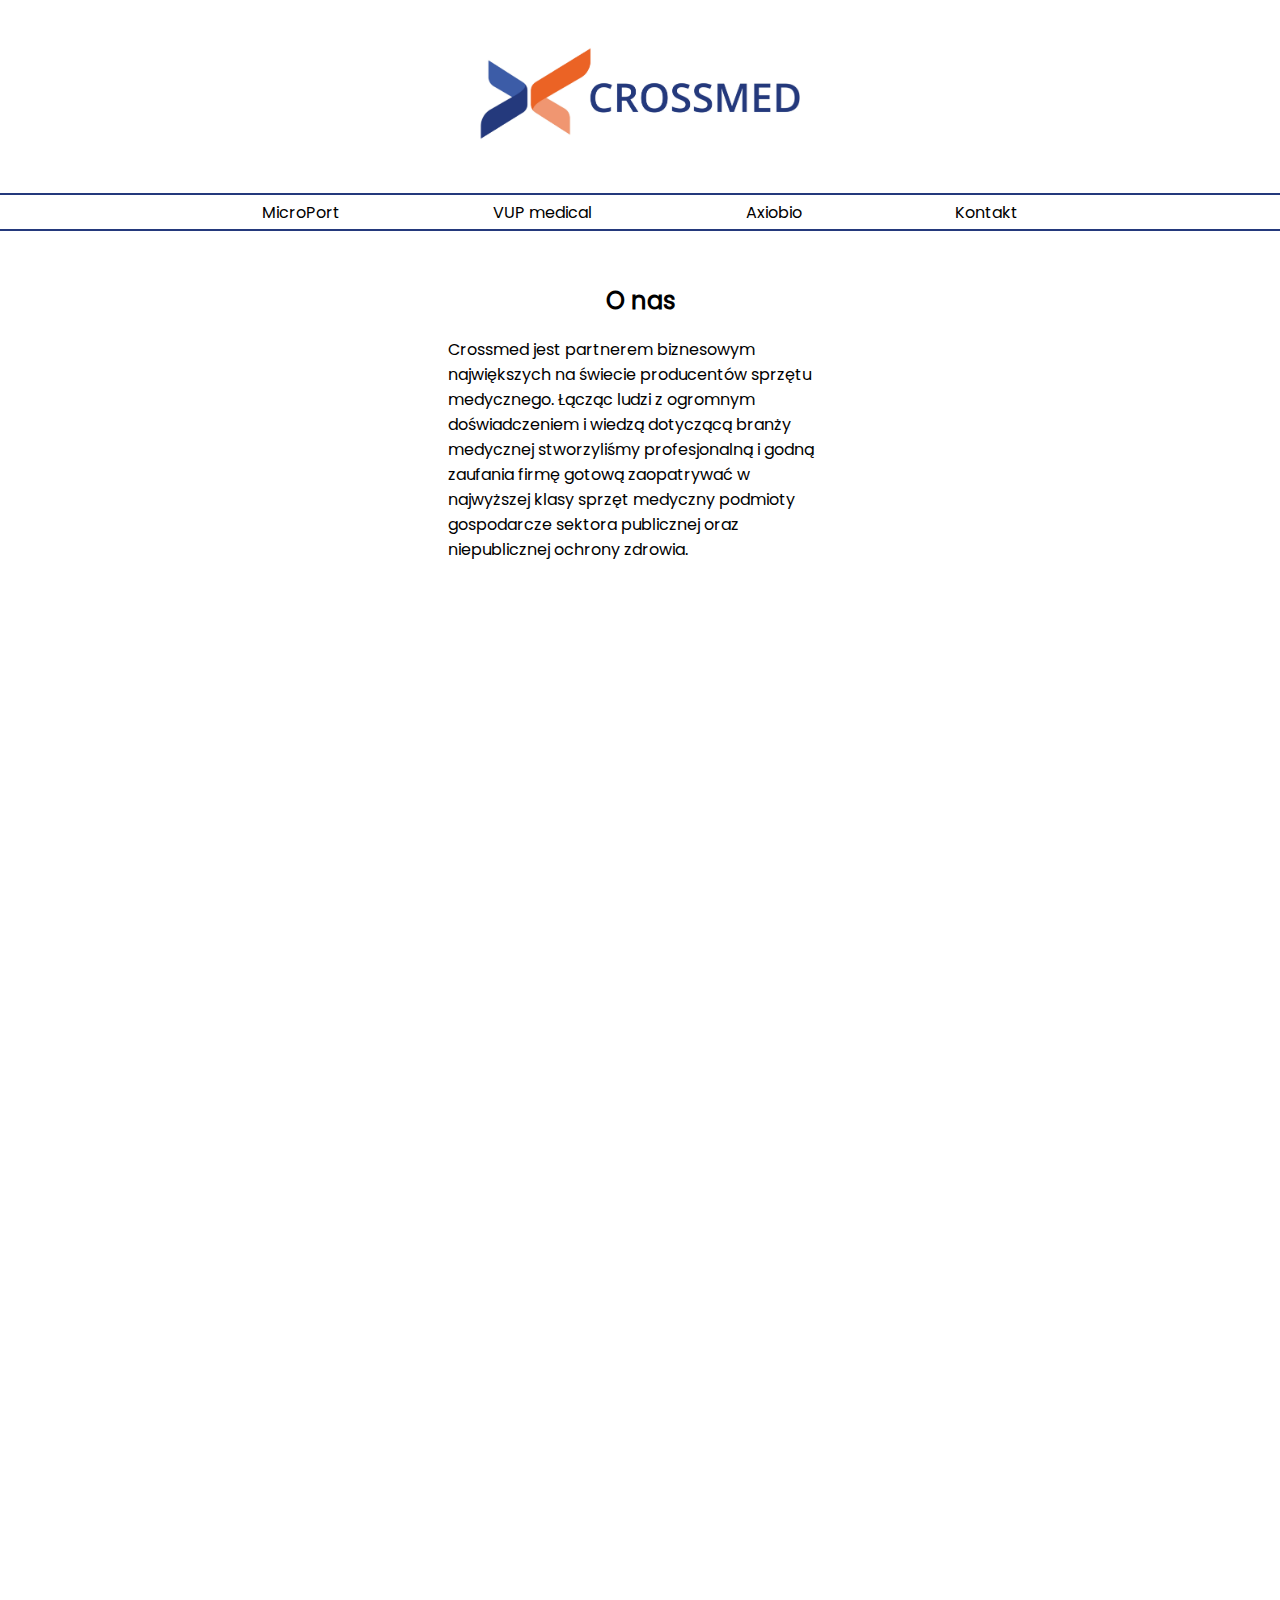
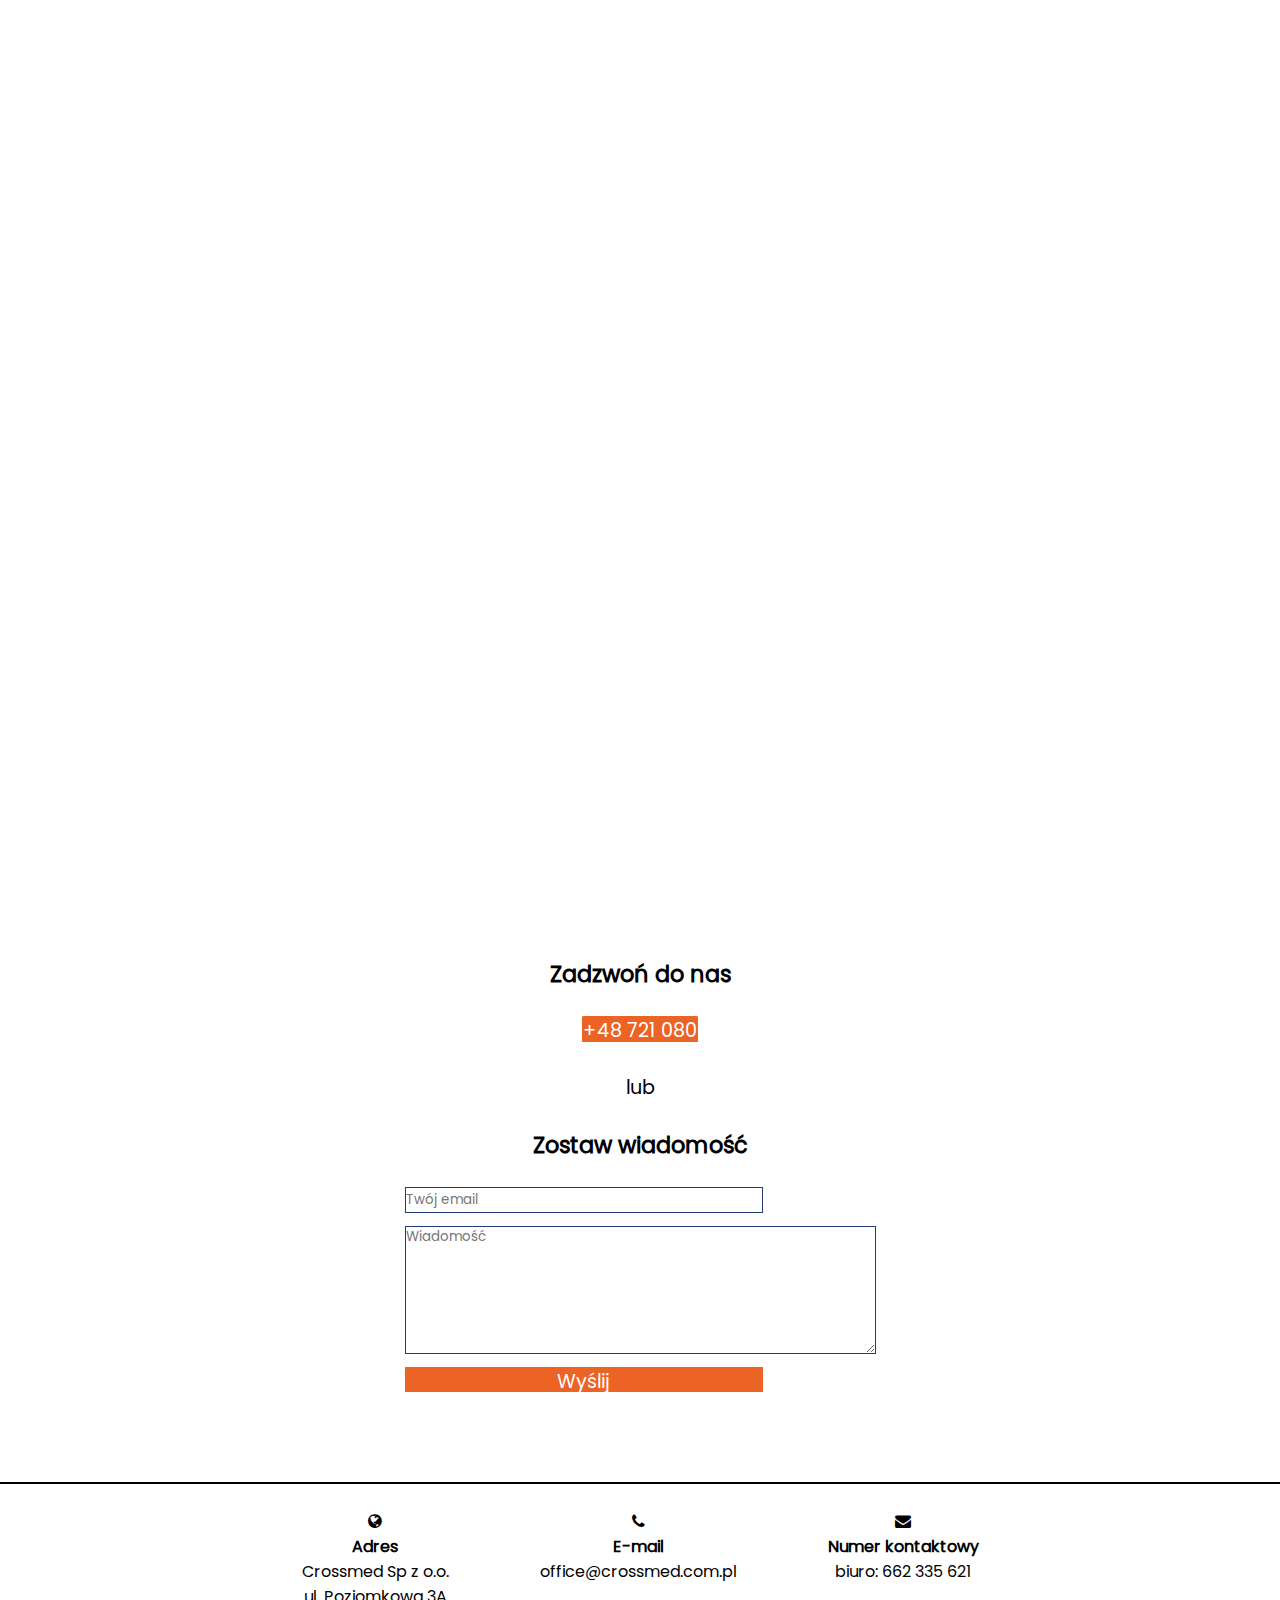
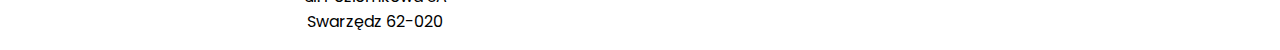
==== index.html @ 73113047 "Add files via upload" ====
<!DOCTYPE html>
<html lang="pl">

<head>
    <meta charset="UTF-8" />
    <title>Crossmed - dystrybucja sprzętu medycznego</title>
    <link rel="stylesheet" href="style.css" />
    <link rel="stylesheet" href="assets/css/fontello.css" />
    <link rel="stylesheet" href="https://cdnjs.cloudflare.com/ajax/libs/animate.css/4.1.1/animate.min.css" />
    <link rel>
</head>

<body>
    <main>
        <header>
            <img src="assets/logo_crossmed.jpg">
        </header>
        <nav>
            <a class="navElement" id="navMicroPort">MicroPort</a>

            <a class="navElement" id="navVUP">VUP medical</a>

            <a class="navElement" id="navAxiobio">Axiobio</a>

            <a class="navElement" id="navKontakt">Kontakt</a>
        </nav>
        <section class="about_us">
            <h1>
                O nas
            </h1>
            <article>

                Crossmed jest partnerem biznesowym największych na świecie producentów sprzętu medycznego.
                Łącząc ludzi z ogromnym doświadczeniem i wiedzą dotyczącą branży medycznej stworzyliśmy profesjonalną i godną zaufania firmę gotową zaopatrywać w najwyższej klasy sprzęt medyczny podmioty gospodarcze sektora publicznej oraz niepublicznej ochrony zdrowia.
            </article>
        </section>
        <h1 id="partners">
            Partnerzy
        </h1>

        <section class="company" id="MicroPort">


            <article>
                <h2>
                    MicroPort
                    <a href="https://www.microport.com/" target="_blank"><img src="assets/pictures/MicroPort-logo.png"></a>
                </h2>

                MicroPort to globalny producent urządzeń medycznych z siedzibą w Szanghaju w Chinach. Projektuje i wytwarza produkty dla szeregu dziedzin medycyny, w tym kardiologii, radiologii interwencyjnej, ortopedii, elektrofizjologii i leczenia chirurgicznego. MicroPort jest uważany za jedną z 100 największych firm produkujących urządzenia medyczne w 2018 roku i został wybrany jako China Innovative Medical Device Company.
            </article>

            <img src="assets/pictures/MicroPort-product.png">




        </section>

        <section class="company" id="VUP">


            <article>
                <h2>
                    VUP Medical
                    <a href="https://www.vup.cz/en-us/" target="_blank"><img src="assets/pictures/VUP-logo.png"></a>
                </h2>
                Czeski producent dzianych protez naczyniowych, siatek przepuklinowych oraz innych wszczepialnych i niewszczepialnych wyrobów medycznych.<br>
                We współpracy z czołowymi czeskimi uniwersytetami i chirurgami VUP od ponad 70 lat bierze udział w ciągłym unowocześnianiu i rozwijaniu wyrobów medycznych.
            </article>

            <img src="assets/pictures/VUP-product2.JPG">

        </section>

        <section class="company" id="Axiobio">


            <article>
                <h2>
                    Axiobio
                    <a href="https://axiobio.com/" target="_blank"><img src="assets/pictures/Axiobio-logo.png"></a>
                </h2>

                Axio jest firmą zajmującą się technologią medyczną opartą na głębokiej wiedzy naukowej i posiadającą rozległą wiedzę specjalistyczną w zakresie urządzeń medycznych opartych na biomateriałach do przedszpitalnych, śródoperacyjnych i pooperacyjnych potrzeb klinicznych. Skupia się na urządzeniach do leczenia urazów, ran chirurgicznych i przewlekłych.
            </article>

            <img src="assets/pictures/Axiobio-product.jpg">


        </section>



        <section class="contact" id="kontakt">
            <h3>
                Zadzwoń do nas
            </h3>

            <a href="tel:721080361"><button> +48 721 080 361</button></a>

            <p>
                lub
            </p>

            <h3>
                Zostaw wiadomość
            </h3>

            <form action="send.php" method="post" class="e-mail">
                <input type="text" name="email" placeholder="Twój email" />

                <textarea name="wiadomosc" cols="40" rows="8" placeholder="Wiadomość"></textarea>

                <input type="submit" value="Wyślij" />
            </form>
        </section>
        <div class="footerBorder"></div>
        <footer>
            <section id="address">
                <i class="icon-globe"></i>
                <h4>Adres</h4>
                <article>
                    Crossmed Sp z o.o.<br>
                    ul. Poziomkowa 3A<br>
                    Swarzędz 62-020<br>
                </article>
            </section>
            <section id="emailAddress">
                <i class="icon-phone"></i>
                <h4>E-mail</h4>
                <article>
                    office@crossmed.com.pl
                </article>
            </section>

            <section id="telephone">
                <i class="icon-mail-alt"></i>
                <h4>Numer kontaktowy</h4>
                <article>
                    biuro: 662 335 621
                </article>
            </section>
        </footer>

    </main>
    <script>
        //                var imgEvenD = img1[0].getBoundingClientRect().top;
        //            if (img1D < position) {
        //                document.querySelector('.company:nth-child(even) img').classList.add("animate__animated");
        //                document.querySelector('.company:nth-child(even) img').classList.add("animate__fadeInLeft");
        //                document.querySelector('.company:nth-child(even) h2').classList.add("animate__animated");
        //                document.querySelector('.company:nth-child(even) h2').classList.add("animate__fadeInRight");
        //                document.querySelector('.company:nth-child(even) article').classList.add("animate__animated");
        //                document.querySelector('.company:nth-child(even) article').classList.add("animate__fadeInRight");
        function ScrollAppear() { // 
            var position = window.innerHeight / 1.2;
            var imgEven = document.querySelectorAll('.company:nth-child(even) > img');
            var imgOdd = document.querySelectorAll('.company:nth-child(odd) > img');
            var articleEven = document.querySelectorAll('.company:nth-child(even) article');
            var articleOdd = document.querySelectorAll('.company:nth-child(odd) article');
            var h2Even = document.querySelectorAll('.company:nth-child(even) h2 ');
            var h2Odd = document.querySelectorAll('.company:nth-child(odd) h2 ');
            //var h1partners = document.querySelector('#partners');




            function assignAnimation(object, animation_id, amount) {
                for (var i = 0; i < amount; i++) {
                    //let helper = object[i];
                    let objectD = object[i].getBoundingClientRect().top;
                    //let objectD = this.getBoundingClientRect();
                    if (objectD < position) {
                        object[i].classList.add("animate__animated");
                        object[i].classList.add(animation_id);
                    }
                }
            }
            //            for (i in imgEven) {
            //                var imgEvenD = imgEven[i].getBoundingClientRect().top;
            //                if (imgEvenD < position) {
            //                    imgEven[i].clasList.add("animate__animated");
            //                    imgEven[i].clasList.add("animate__fadeInLeft");
            //                }
            //            }
            assignAnimation(imgEven, "animate__fadeInLeft", imgEven.length);
            assignAnimation(imgOdd, "animate__fadeInRight", imgOdd.length);
            assignAnimation(articleOdd, "animate__fadeInLeft", articleOdd.length);
            assignAnimation(articleEven, "animate__fadeInRight", articleEven.length);
            assignAnimation(h2Even, "animate__fadeInRight", h2Even.length);
            assignAnimation(h2Odd, "animate__fadeInLeft", h2Odd.length);
            //assignAnimation(h1partners, "animate__fadeInLeft", 1);
        }


        window.addEventListener('scroll', ScrollAppear);
        window.onload = function() {
            ScrollAppear();
            document.querySelector('.about_us').classList.add("animate__animated");
            document.querySelector('.about_us').classList.add("animate__bounce");
            document.querySelector('.about_us').style.opacity = 1;
            document.querySelector('.about_us').style.transition = " opacity 0.6s ease-in-out";

            document.querySelector('#partners').classList.add("animate__animated");
            document.querySelector('#partners').classList.add("animate__fadeIn");


        }


        function clickScroll(source, destination) {
            document.getElementById(source).addEventListener("click", function() {
                document.getElementById(destination).scrollIntoView({
                    behavior: "smooth",
                    block: "end"
                });
            })
        }
        clickScroll("navVUP", "VUP");
        clickScroll("navMicroPort", "MicroPort");
        clickScroll("navAxiobio", "Axiobio");
        clickScroll("navAxiobio", "Axiobio");
        clickScroll("navKontakt", "kontakt");

    </script>
</body>

</html>
---- style.css ----
* {
    font-family: Poppins;
    margin: 0;
    padding: 0;
    box-sizing: border-box;
}

header img {
    width: 32vw;
    position: relative;
    left: 50%;
    transform: translateX(-50%);
    margin-bottom: 2vw;
    margin-top: 2vw;
}

.company {
    width: 100%;
    display: flex;
    align-items: center;
    flex-direction: column;
}

.company article {
    width: 20vw;
}

.company img {
    width: 15vw;
    /*    transform: translateY(-50%);*/

}

/*navbar*/
nav {
    border-top: 2px solid #24397c;
    border-bottom: 2px solid #24397c;
    display: flex;
    justify-content: center;
    width: 100%;
    /*    padding-right: 25%;*/
    /*    padding-left: 25%;*/
    margin-left: auto;
    margin-right: auto;
    position: sticky;
    top: 0;
    z-index: 100;
    background-color: white;
}

.navElement {
    text-align: center;
    padding-top: 0.35vw;
    padding-bottom: 0.35vw;
    padding-left: 6vw;
    padding-right: 6vw;
    transition: 0.5s ease-in-out;

}

.navElement:hover {
    background-color: #e4e6ed;
}

/*about as*/
.about_us {
    width: 30vw;
    margin-left: auto;
    margin-right: auto;
    margin-bottom: 6vw;
    margin-top: 4vw;
    opacity: 0;
}


h1 {
    text-align: center;
    margin-bottom: 1.5vw;
    font-size: 1.5em;
}

#partners {
    opacity: 0;
    margin-bottom: 5vw;
}

h2 {
    margin-bottom: 1vw;
}

/*   company even*/
.company:nth-child(even) article {
    position: relative;
    left: 15vw;
    opacity: 0;
}

.company:nth-child(even) h2 {
    position: relative;
    /*    left: 15vw;*/
    opacity: 0;
    left: 3vw;
}

.company:nth-child(even) > img {
    position: relative;
    left: -15vw;
    opacity: 0;
}

/*   company odd */

.company:nth-child(odd) article {
    position: relative;
    left: -15vw;
    opacity: 0;
}

.company:nth-child(odd) h2 {
    position: relative;
    /*    left: -15vw;*/
    opacity: 0;
    left: 3vw;
}

.company:nth-child(odd) > img {
    position: relative;
    left: 15vw;
    opacity: 0;
}

.company:last-child {
    border: 2px solid black;
}

/*    all*/

.company img {
    bottom: 10vw;
}

.company a img {
    transition: transform 0.4s ease-in-out;
}

.company a img:hover {
    transform: scale(1.1);

}



#MicroPort h2 img {
    Width: 9vw;
    position: absolute;
    top: -0.4vw;
    right: 5.5vw;
}

#VUP h2 img {
    position: absolute;
    width: 7vw;
    top: -1.3vw;
    right: 6vw;
}

#Axiobio h2 img {
    position: absolute;
    width: 9vw;
    top: -1.5vw;
    right: 5.7vw;
}

/*contact*/
.contact {
    display: flex;
    flex-direction: column;
    align-items: center;
    margin-top: 2vw;
}

h3 {

    font-size: 1.4em;
}

.contact p {
    font-size: 1.2em;
}

.contact > a button {
    width: 9vw;
    height: 2vw;
    background-color: #eb6325;
    color: white;
    font-size: 1.2em;
    border-radius: 2%;
    border: 0px;
    transition: 0.2s ease-in-out;
    margin-top: 2vw;
    margin-bottom: 2vw;
}

.contact > a button:hover {
    background-color: #f06e32;

}

.contact h3:last-of-type {
    margin-top: 2vw;
    margin-bottom: 2vw;
}

form {
    display: flex;
    flex-direction: column;
    justify-content: center;

}

input[type=text] {
    width: 28vw;
    height: 2vw;
    margin-bottom: 1vw;
    border: 1px solid #24397c;
}

textarea {
    margin-bottom: 1vw;
    height: 10vw;
    border: 1px solid #24397c;
}

input[type=submit] {
    width: 28vw;
    height: 2vw;
    margin-bottom: 7vw;
    font-size: 1.2em;
    color: white;
    background-color: #eb6325;
    transition: 0.2s ease-in-out;
    border: none;


}

input[type=submit]:hover {
    background-color: #f06e32;


}

/*footer*/

footer {
    margin-top: 2vw;
    display: flex;
    justify-content: space-around;
    align-items: flex-start;
    margin-right: 20vw;
    margin-left: 20vw;
    text-align: center;
    margin-bottom: 1.2vw;
}

.footerBorder {
    width: 100%;
    height: 2px;
    background-color: black;

}


@font-face {
    font-family: "Poppins";
    src: url("assets/font-face/Poppins/Poppins-Regular.ttf");
}
---- assets/css/fontello.css ----
@font-face {
  font-family: 'fontello';
  src: url('../font/fontello.eot?43353487');
  src: url('../font/fontello.eot?43353487#iefix') format('embedded-opentype'),
       url('../font/fontello.woff2?43353487') format('woff2'),
       url('../font/fontello.woff?43353487') format('woff'),
       url('../font/fontello.ttf?43353487') format('truetype'),
       url('../font/fontello.svg?43353487#fontello') format('svg');
  font-weight: normal;
  font-style: normal;
}
/* Chrome hack: SVG is rendered more smooth in Windozze. 100% magic, uncomment if you need it. */
/* Note, that will break hinting! In other OS-es font will be not as sharp as it could be */
/*
@media screen and (-webkit-min-device-pixel-ratio:0) {
  @font-face {
    font-family: 'fontello';
    src: url('../font/fontello.svg?43353487#fontello') format('svg');
  }
}
*/
 
 [class^="icon-"]:before, [class*=" icon-"]:before {
  font-family: "fontello";
  font-style: normal;
  font-weight: normal;
  speak: never;
 
  display: inline-block;
  text-decoration: inherit;
  width: 1em;
  margin-right: .2em;
  text-align: center;
  /* opacity: .8; */
 
  /* For safety - reset parent styles, that can break glyph codes*/
  font-variant: normal;
  text-transform: none;
 
  /* fix buttons height, for twitter bootstrap */
  line-height: 1em;
 
  /* Animation center compensation - margins should be symmetric */
  /* remove if not needed */
  margin-left: .2em;
 
  /* you can be more comfortable with increased icons size */
  /* font-size: 120%; */
 
  /* Font smoothing. That was taken from TWBS */
  -webkit-font-smoothing: antialiased;
  -moz-osx-font-smoothing: grayscale;
 
  /* Uncomment for 3D effect */
  /* text-shadow: 1px 1px 1px rgba(127, 127, 127, 0.3); */
}
 
.icon-globe:before { content: '\e800'; } /* '' */
.icon-phone:before { content: '\e801'; } /* '' */
.icon-mail-alt:before { content: '\f0e0'; } /* '' */
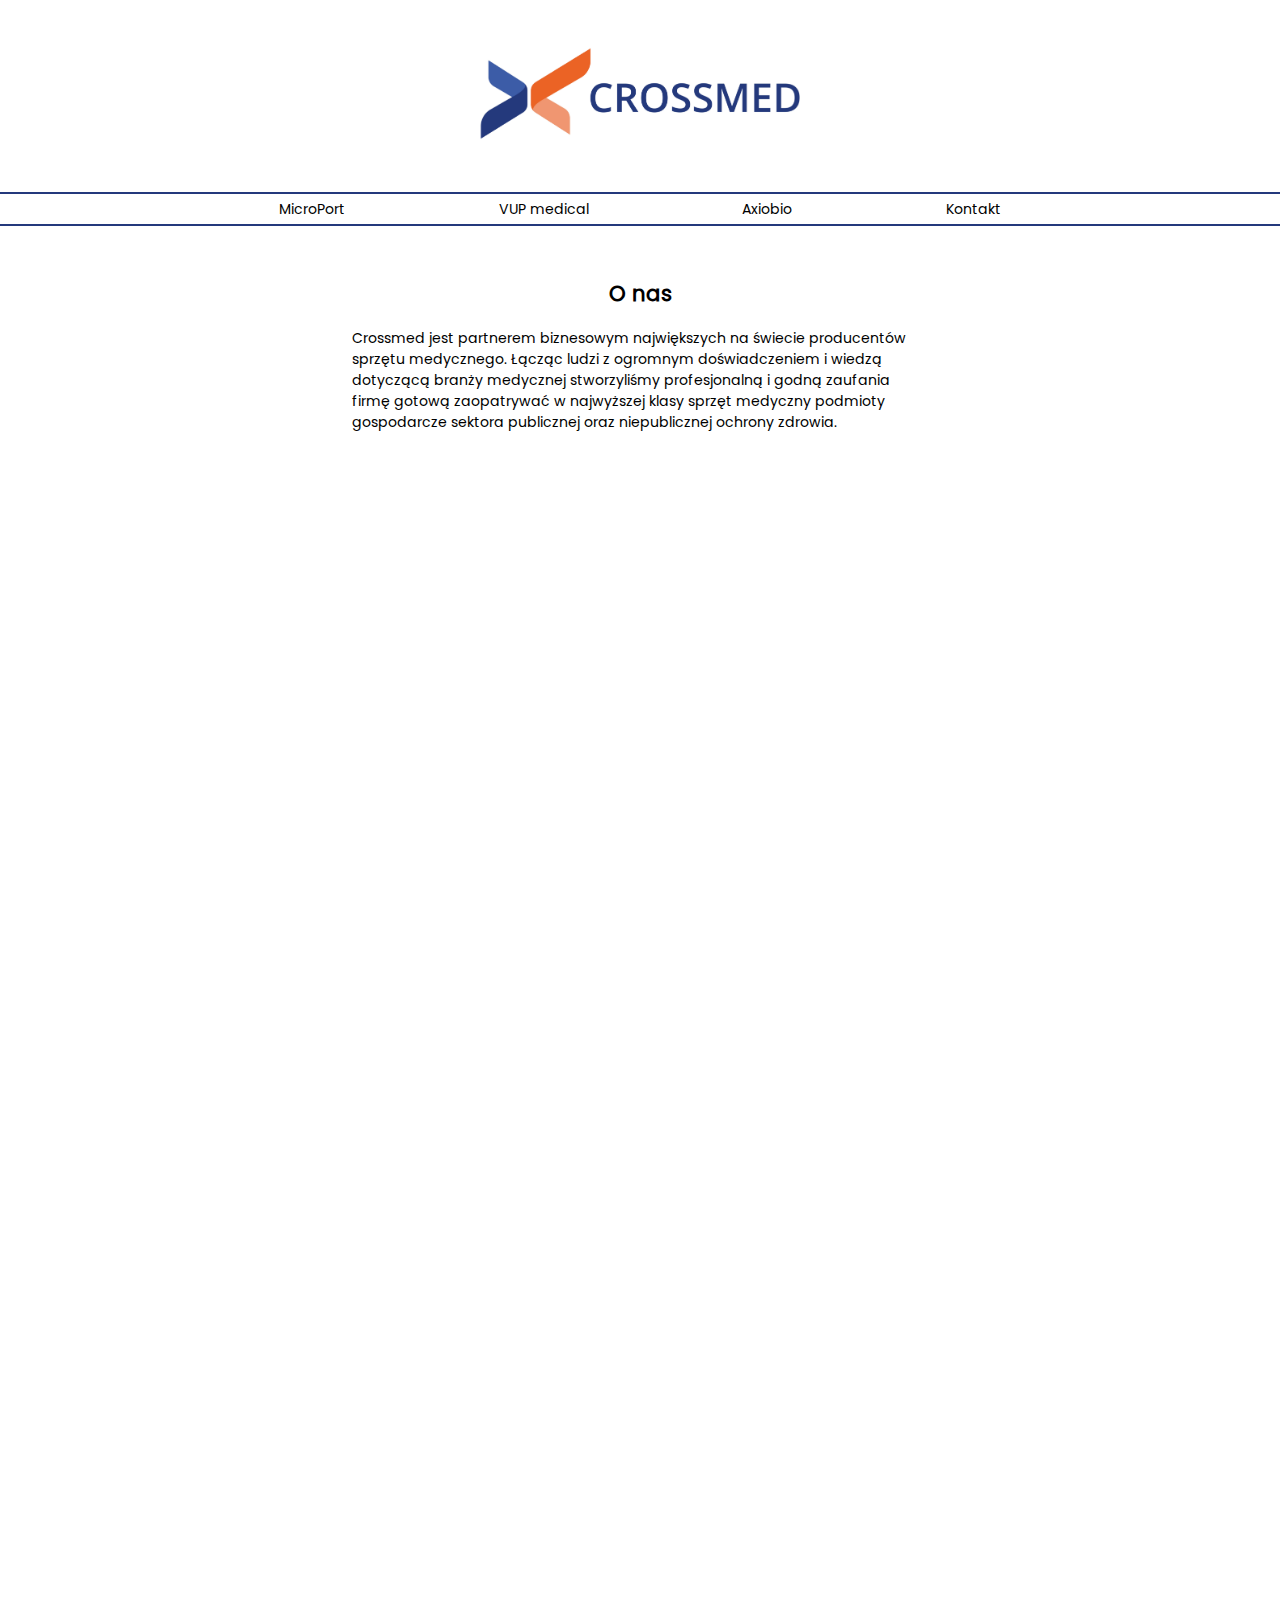
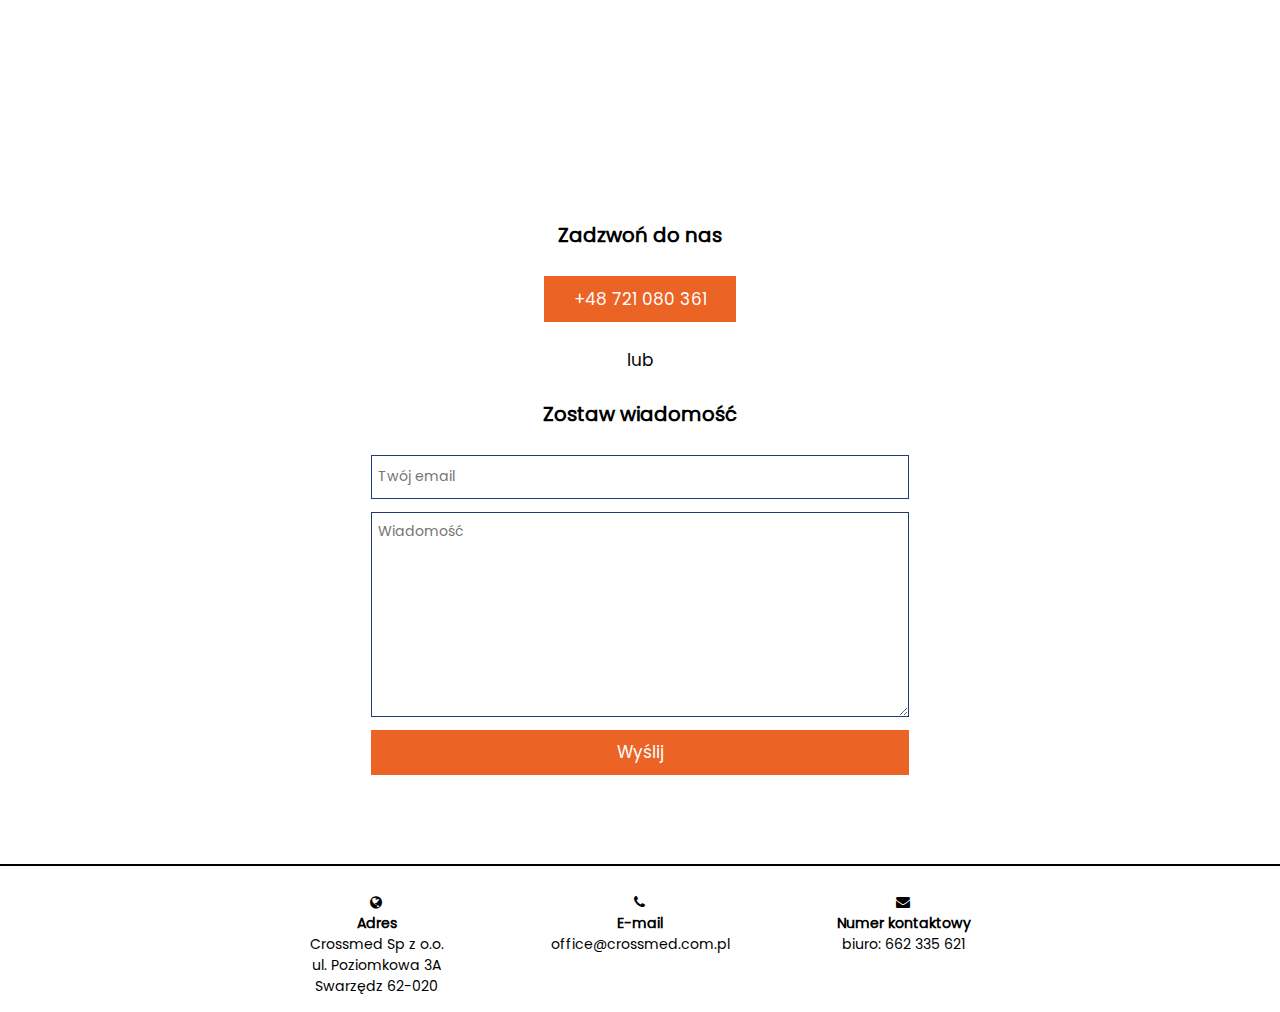
==== commit 8f50ae3d: "Add files via upload" ====
--- a/index.html
+++ b/index.html
@@ -3,10 +3,14 @@
 
 <head>
     <meta charset="UTF-8" />
+    <meta name="viewport" content="width=device-width, user-scalable=no, initial-scale=1.0, maximum-scale=1.0, minimum-scale=1.0">
+
     <title>Crossmed - dystrybucja sprzętu medycznego</title>
     <link rel="stylesheet" href="style.css" />
     <link rel="stylesheet" href="assets/css/fontello.css" />
     <link rel="stylesheet" href="https://cdnjs.cloudflare.com/ajax/libs/animate.css/4.1.1/animate.min.css" />
+    <link rel="shortcut icon" href="assets/favicon.png" />
+
     <link rel>
 </head>
 
@@ -16,11 +20,11 @@
             <img src="assets/logo_crossmed.jpg">
         </header>
         <nav>
-            <a class="navElement" id="navMicroPort">MicroPort</a>
-
-            <a class="navElement" id="navVUP">VUP medical</a>
-
-            <a class="navElement" id="navAxiobio">Axiobio</a>
+            <a href="https://www.microport.com/" target="_blank" class="navElement" id="navMicroPort">MicroPort</a>
+
+            <a href="https://www.vup.cz/en-us/" target="_blank" class="navElement" id="navVUP">VUP medical</a>
+
+            <a href="https://axiobio.com/" target="_blank" class="navElement" id="navAxiobio">Axiobio</a>
 
             <a class="navElement" id="navKontakt">Kontakt</a>
         </nav>
@@ -65,7 +69,7 @@
                     VUP Medical
                     <a href="https://www.vup.cz/en-us/" target="_blank"><img src="assets/pictures/VUP-logo.png"></a>
                 </h2>
-                Czeski producent dzianych protez naczyniowych, siatek przepuklinowych oraz innych wszczepialnych i niewszczepialnych wyrobów medycznych.<br>
+                VUP to czeski producent dzianych protez naczyniowych, siatek przepuklinowych oraz innych wszczepialnych i niewszczepialnych wyrobów medycznych.<br>
                 We współpracy z czołowymi czeskimi uniwersytetami i chirurgami VUP od ponad 70 lat bierze udział w ciągłym unowocześnianiu i rozwijaniu wyrobów medycznych.
             </article>
 
@@ -204,6 +208,7 @@
 
             document.querySelector('#partners').classList.add("animate__animated");
             document.querySelector('#partners').classList.add("animate__fadeIn");
+            document.querySelector('#partners').style.animationDuration = "2s";
 
 
         }
@@ -217,10 +222,10 @@
                 });
             })
         }
-        clickScroll("navVUP", "VUP");
-        clickScroll("navMicroPort", "MicroPort");
-        clickScroll("navAxiobio", "Axiobio");
-        clickScroll("navAxiobio", "Axiobio");
+        //        clickScroll("navVUP", "VUP");
+        //        clickScroll("navMicroPort", "MicroPort");
+        //        clickScroll("navAxiobio", "Axiobio");
+        //        clickScroll("navAxiobio", "Axiobio");
         clickScroll("navKontakt", "kontakt");
 
     </script>
--- a/style.css
+++ b/style.css
@@ -3,6 +3,7 @@
     margin: 0;
     padding: 0;
     box-sizing: border-box;
+    font-size: 0.68vw;
 }
 
 header img {
@@ -19,6 +20,7 @@
     display: flex;
     align-items: center;
     flex-direction: column;
+    padding-bottom: 15vw;
 }
 
 .company article {
@@ -55,7 +57,17 @@
     padding-left: 6vw;
     padding-right: 6vw;
     transition: 0.5s ease-in-out;
-
+    cursor: pointer;
+
+}
+
+.navElement:link {
+    color: inherit;
+    text-decoration: inherit;
+}
+
+.navElement:visited {
+    color: inherit;
 }
 
 .navElement:hover {
@@ -82,11 +94,15 @@
 #partners {
     opacity: 0;
     margin-bottom: 5vw;
+    transition: ease-in-out;
 }
 
 h2 {
     margin-bottom: 1vw;
-}
+    font-size: 1.35em;
+}
+
+
 
 /*   company even*/
 .company:nth-child(even) article {
@@ -167,8 +183,43 @@
 #Axiobio h2 img {
     position: absolute;
     width: 9vw;
-    top: -1.5vw;
+    top: -1vw;
     right: 5.7vw;
+}
+
+#Axiobio > img {
+    position: absolute;
+    top: -3vw;
+    left: 57vw;
+
+
+}
+
+#Axiobio {
+    position: relative;
+}
+
+
+#VUP > img {
+    position: absolute;
+    top: -2.5vw;
+    left: 25vw;
+}
+
+
+#VUP {
+    position: relative;
+}
+
+#MicroPort {
+
+    position: relative;
+}
+
+#MicroPort > img {
+    position: absolute;
+    top: -3vw;
+    left: 56vw;
 }
 
 /*contact*/
@@ -188,15 +239,12 @@
     font-size: 1.2em;
 }
 
-.contact > a button {
+.contact > a {
     width: 9vw;
     height: 2vw;
-    background-color: #eb6325;
-    color: white;
-    font-size: 1.2em;
-    border-radius: 2%;
-    border: 0px;
-    transition: 0.2s ease-in-out;
+
+
+
     margin-top: 2vw;
     margin-bottom: 2vw;
 }
@@ -204,6 +252,16 @@
 .contact > a button:hover {
     background-color: #f06e32;
 
+}
+
+.contact > a button {
+    color: white;
+    width: inherit;
+    height: inherit;
+    border: 0px;
+    background-color: #eb6325;
+    font-size: 1.2em;
+    transition: 0.2s ease-in-out;
 }
 
 .contact h3:last-of-type {
@@ -223,13 +281,29 @@
     height: 2vw;
     margin-bottom: 1vw;
     border: 1px solid #24397c;
+    padding-left: 1%;
+}
+
+input[type=text]::placeholder {
+    display: flex;
+    align-items: center;
 }
 
 textarea {
     margin-bottom: 1vw;
     height: 10vw;
     border: 1px solid #24397c;
-}
+    cursor: text;
+    padding-left: 1%;
+    padding-top: 1%;
+}
+
+textarea::placeholder {
+    position: absolute;
+    left: 1%;
+    top: 4%;
+}
+
 
 input[type=submit] {
     width: 28vw;
@@ -250,6 +324,7 @@
 
 }
 
+
 /*footer*/
 
 footer {
@@ -271,6 +346,259 @@
 }
 
 
+
+@media (max-width:2000px) {
+    * {
+        font-size: 0.9vw;
+    }
+
+    .about_us {
+        width: 40vw;
+    }
+
+    .company article {
+        width: 30vw;
+    }
+
+    .company:nth-child(odd) article {
+        left: -18vw;
+    }
+
+    .company:nth-child(even) article {
+        left: 18vw;
+    }
+
+    #MicroPort > img {
+        left: 59vw;
+    }
+
+    #VUP > img {
+        left: 21vw;
+    }
+
+    #Axiobio > img {
+        left: 59vw;
+    }
+
+    #MicroPort h2 img {
+        right: 10vw;
+    }
+
+    #VUP h2 img {
+        right: 10vw;
+    }
+
+    #Axiobio h2 img {
+        right: 10vw;
+    }
+
+    .contact > a {
+        width: 12vw;
+        height: 3vw;
+    }
+
+    input[type=text] {
+        width: 35vw;
+        height: 3vw;
+    }
+
+    textarea {
+        height: 13vw;
+    }
+
+    input[type=submit] {
+        width: 35vw;
+        height: 3vw;
+    }
+
+    .company img {
+        width: 17vw;
+    }
+
+}
+
+@media (max-width:1400px) {
+    * {
+        font-size: 1.1vw;
+    }
+
+    .about_us {
+        width: 45vw;
+    }
+
+    .company article {
+        width: 38vw;
+    }
+
+    .company:nth-child(odd) article {
+        left: -20vw;
+    }
+
+    .company:nth-child(even) article {
+        left: 20vw;
+    }
+
+    #partners {
+        margin-bottom: 6vw;
+    }
+
+    #MicroPort > img {
+        left: 59vw;
+        top: -4vw;
+    }
+
+    #VUP > img {
+        left: 14vw;
+        width: 25vw;
+        top: -4vw;
+    }
+
+    #Axiobio > img {
+        left: 57vw;
+        width: 24vw;
+        top: -7vw;
+    }
+
+    #MicroPort h2 img {
+        right: 13vw;
+        width: 12vw;
+    }
+
+    #VUP h2 img {
+        right: 12vw;
+        width: 9.5vw;
+    }
+
+    #Axiobio h2 img {
+        right: 15vw;
+        width: 11vw;
+        top: -1.2vw;
+
+    }
+
+    .contact > a {
+        width: 15vw;
+        height: 3.6vw;
+    }
+
+    input[type=text] {
+        width: 42vw;
+        height: 3.5vw;
+    }
+
+    textarea {
+        height: 16vw;
+    }
+
+    input[type=submit] {
+        width: 42vw;
+        height: 3.5vw;
+    }
+
+    .company img {
+        width: 21vw;
+    }
+
+    .company {
+        padding-bottom: 17vw;
+    }
+
+}
+
+@media (max-width:1100px) {
+    * {
+        font-size: 1.4vw;
+    }
+
+    .about_us {
+        width: 55vw;
+    }
+
+    .company article {
+        width: 44vw;
+    }
+
+    .company:nth-child(odd) article {
+        left: -21vw;
+    }
+
+    .company:nth-child(even) article {
+        left: 21vw;
+    }
+
+    #partners {
+        margin-bottom: 6vw;
+    }
+
+    #MicroPort > img {
+        left: 62vw;
+        top: -4vw;
+        width: 24vw;
+    }
+
+    #VUP > img {
+        left: 11vw;
+        width: 27vw;
+        top: -4vw;
+    }
+
+    #Axiobio > img {
+        left: 60vw;
+        width: 27vw;
+        top: -7vw;
+    }
+
+    #MicroPort h2 img {
+        right: 13vw;
+        width: 15vw;
+
+    }
+
+    #VUP h2 img {
+        right: 14vw;
+        width: 10.5vw;
+    }
+
+    #Axiobio h2 img {
+        right: 15vw;
+        width: 11vw;
+        top: -1.2vw;
+
+    }
+
+    .contact > a {
+        width: 24vw;
+        height: 4.8vw;
+    }
+
+    input[type=text] {
+        width: 50vw;
+        height: 4.8vw;
+    }
+
+    textarea {
+        height: 20vw;
+    }
+
+    input[type=submit] {
+        width: 50vw;
+        height: 4.8vw;
+    }
+
+    .company img {
+        width: 21vw;
+    }
+
+    .company {
+        padding-bottom: 17vw;
+    }
+
+    footer {
+        margin-left: 12vw;
+        margin-right: 12vw;
+    }
+}
+
 @font-face {
     font-family: "Poppins";
     src: url("assets/font-face/Poppins/Poppins-Regular.ttf");
